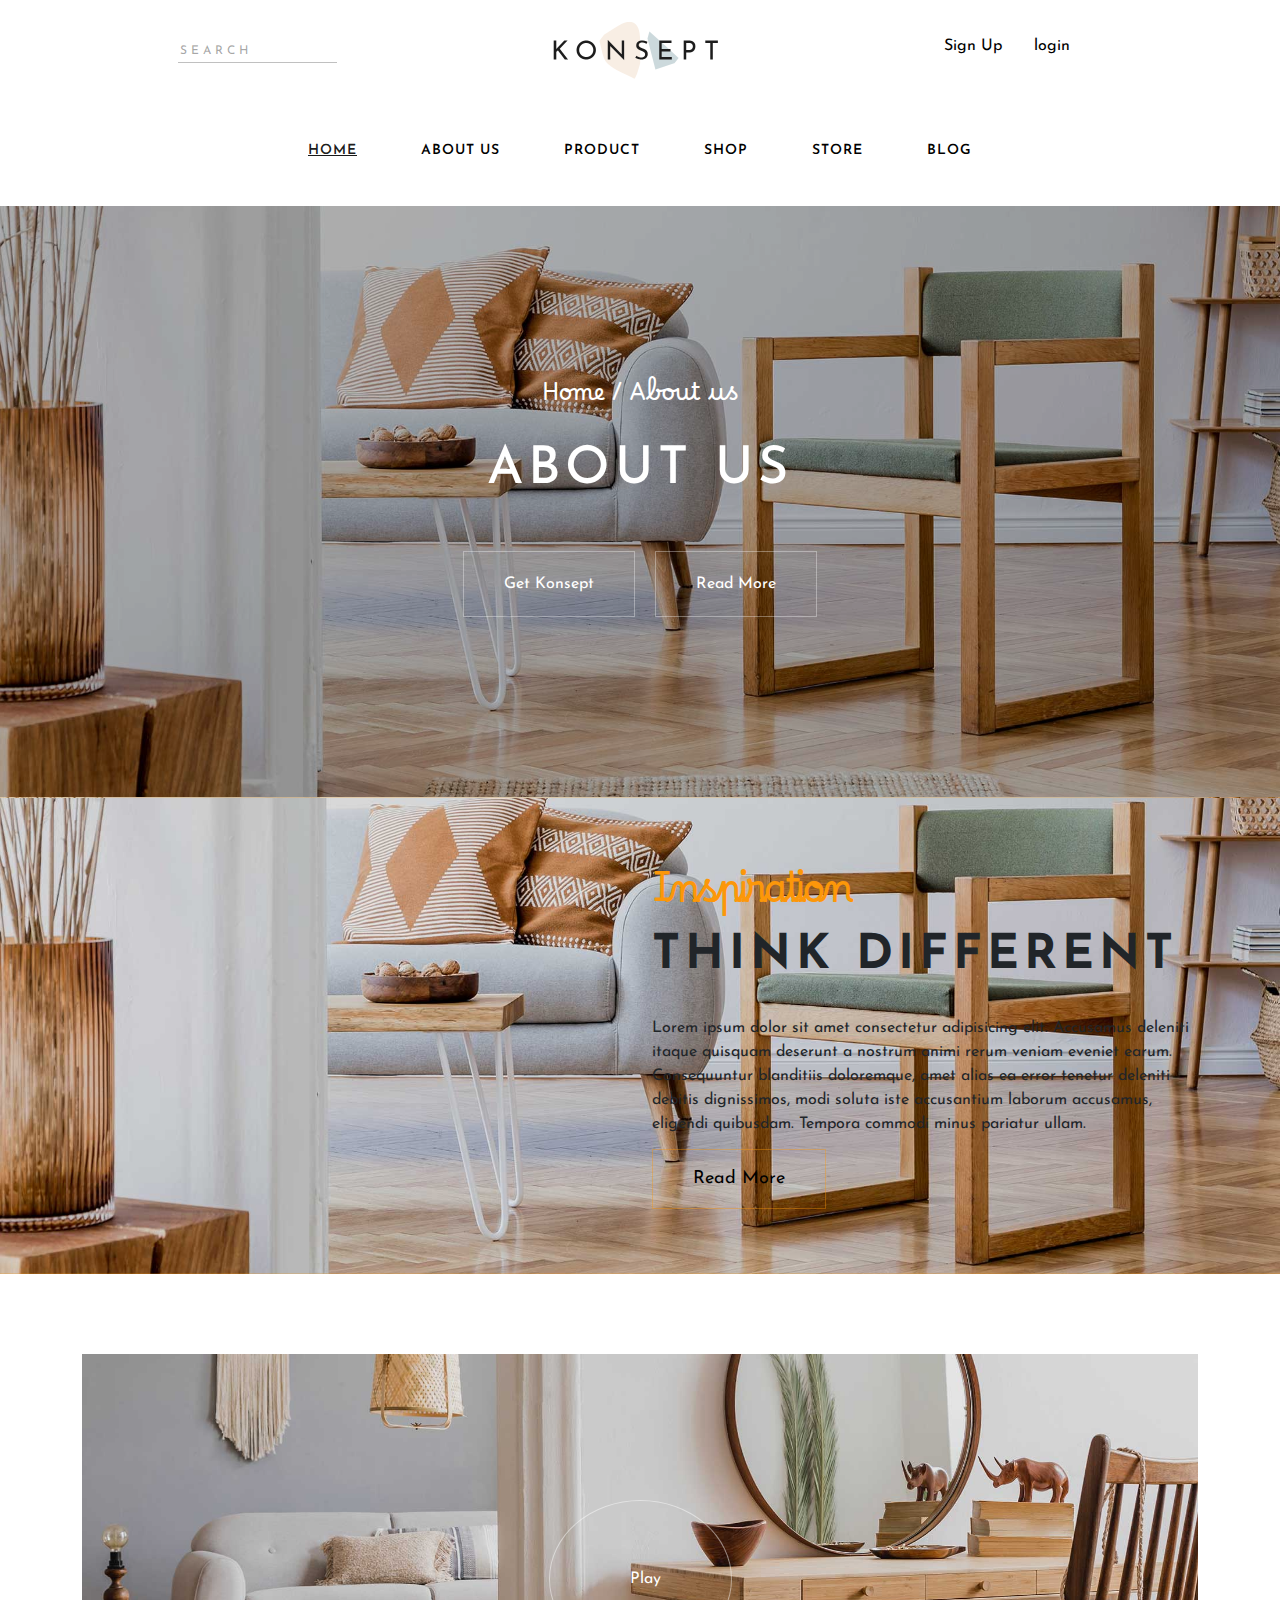
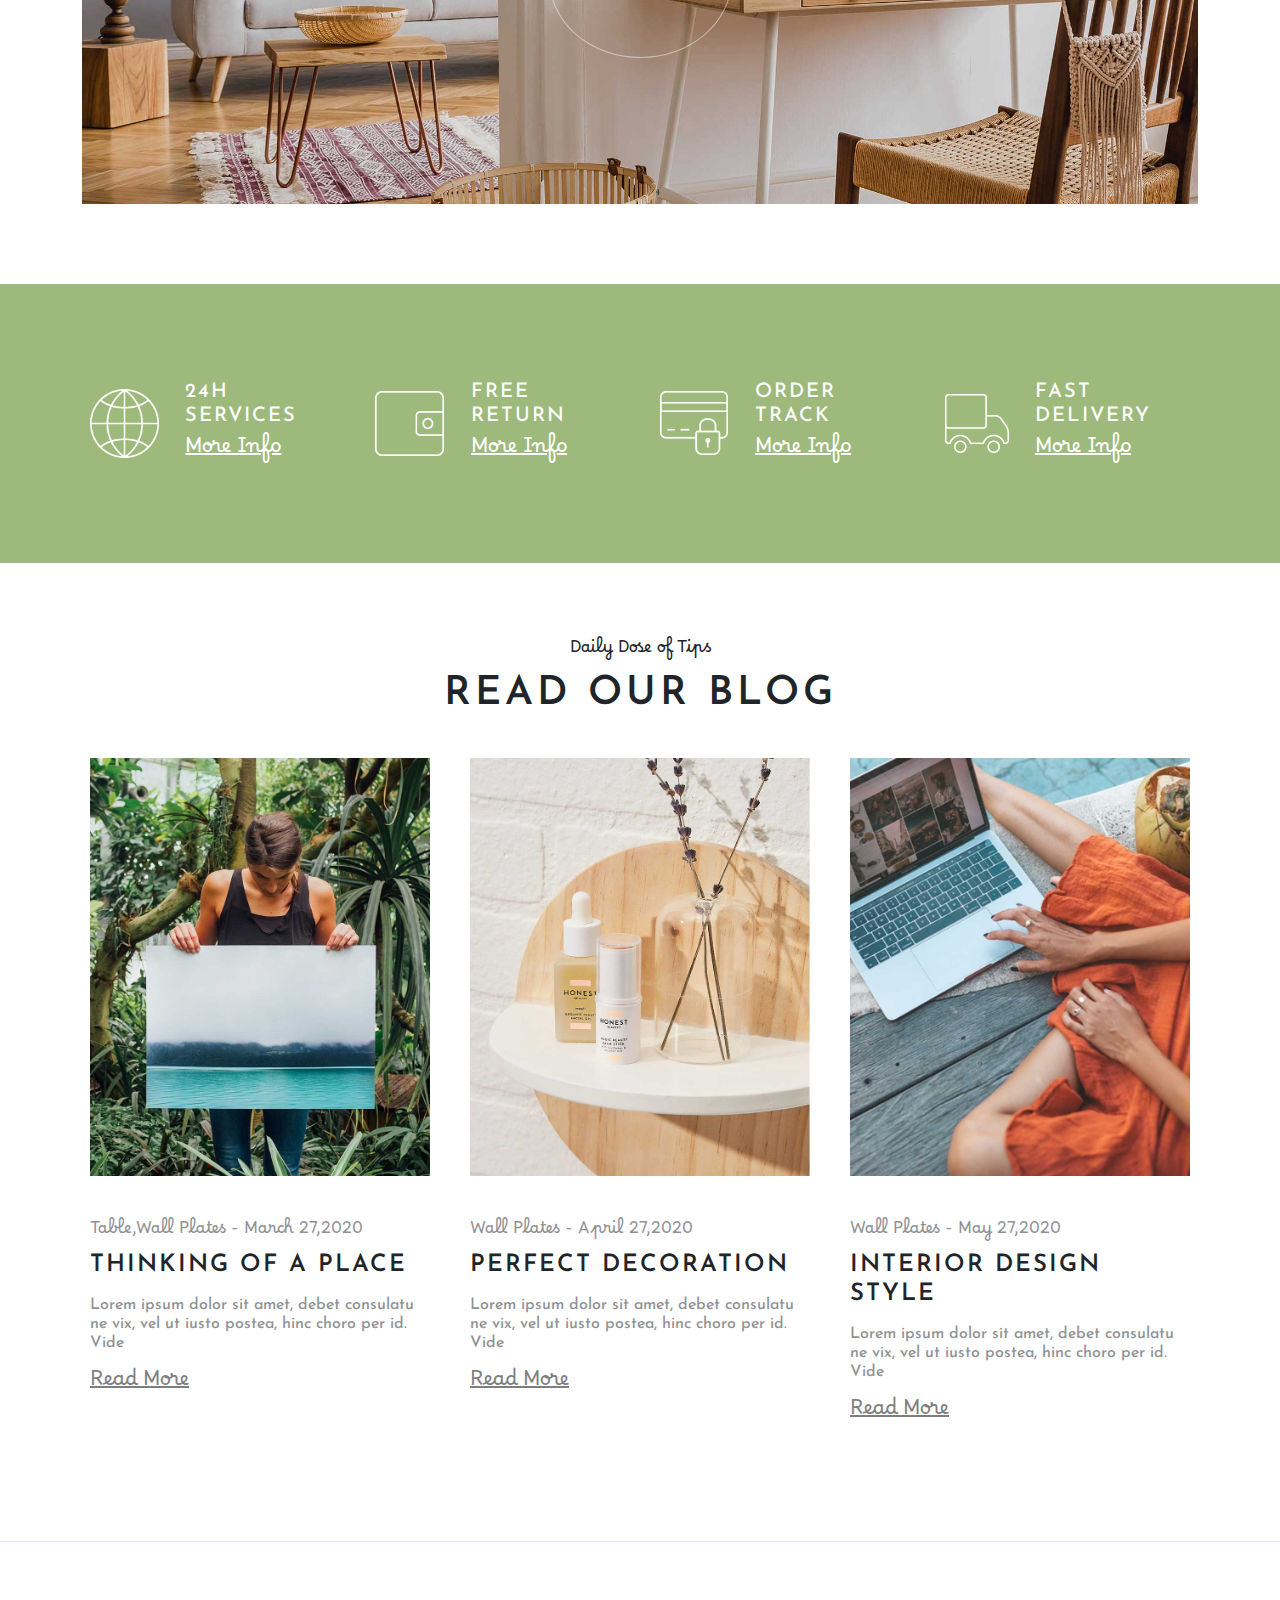
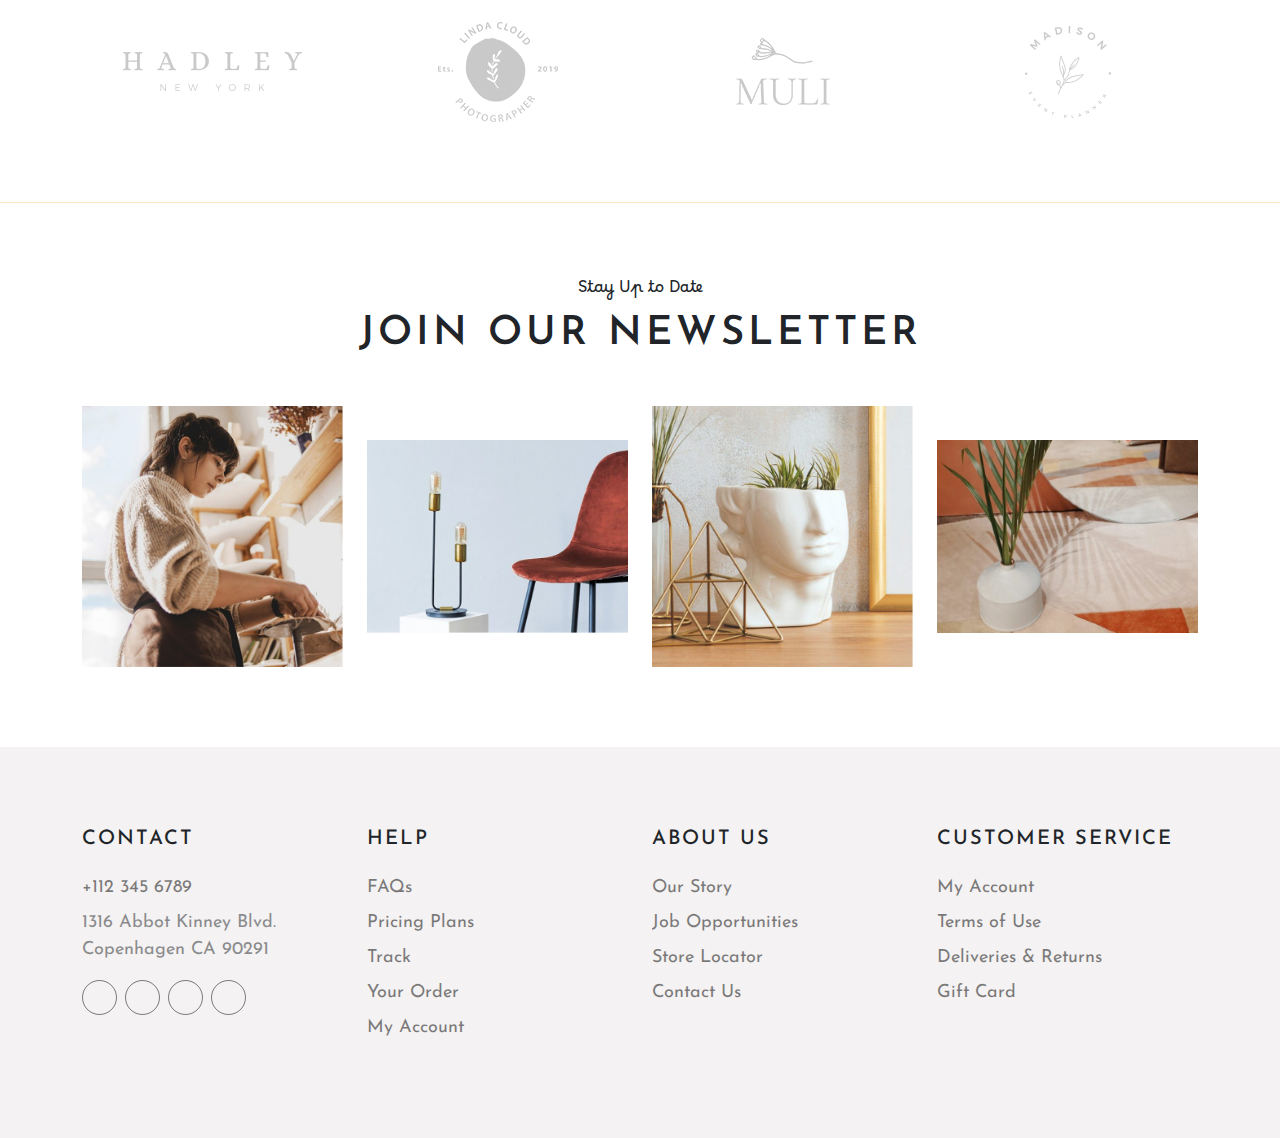
==== blog.html @ bffce16f "java script" ====
<!DOCTYPE html>
<html lang="en">

<head>
  <meta charset="UTF-8">
  <meta name="viewport" content="width=device-width, initial-scale=1.0">
  <title>Document</title>
  <link rel="stylesheet" href="css/bootstrap.min.css">
  <link rel="stylesheet" href="css/bootstrap-icons.min.css">
  <link rel="stylesheet" href="css/fonts.css">
  <link rel="stylesheet" href="css/style.css">
  <link rel="stylesheet" href="css/media.css">
</head>

<body>
  <header class="">
    <div class="navbar navbar-expand-lg bg-white container mb-4 ">
      <div class="container-fluid align-items-center">
        <div class="header-input d-flex mx-auto">
          <div class="mt-2 me-2"> <a href="#" id="search"><i class="fa-solid fa-magnifying-glass "></i></a> </div>
          <input type="text" placeholder="SEARCH" class="header-input" id="searchvalue">
        </div>
        <a class="navbar-brand fw-bolder fs-5 text-center" href="#"><img src="img/logo_mainpng.png" alt=""
            class="header-logo my-2 img-fluid"></a>

        <ul class="d-flex  mx-auto">
         
          <li class="mx-2  mt-2 dropdownmain">

            <a href="signup.html" class="text-decoration-none" >Sign Up</a>
           
          </li>
          <li class="mx-4 mt-2">
            <a href="login.html" class="text-decoration-none">login </a>
          </li>
          <li class="mx-2 mt-2"><a href="#"><i class="fa-solid fa-cart-plus"></i></a> </li>
        </ul>

      </div>
    </div>
  </header>
  <header class="">
    <div class="navbar navbar-expand-lg bg-white container mb-4 ">
      <div class="container-fluid ">

        <button class="navbar-toggler" type="button" data-bs-toggle="collapse" data-bs-target="#navbarNav"
          style="margin: 0 auto;">
          <span class="navbar-toggler-icon"></span>
        </button>
        <nav class="collapse navbar-collapse justify-content-center " id="navbarNav">
          <ul class="navbar-nav  fs-6 fw-semibold ">
            <li class="nav-item">
              <a class="nav-link active mx-4" aria-current="page" href="index.html">HOME</a>
            </li>

            <li class="nav-item">
              <a class="nav-link mx-4" href="blog.html">ABOUT US</a>
            </li>
            <li class="nav-item">
              <a class="nav-link mx-4" href="product.html">PRODUCT</a>
            </li>
            <li class="nav-item ">
              <a class="nav-link mx-4 " href="product.html">SHOP</a>

            </li>
            <li class="nav-item">
              <a class="nav-link mx-4" href="product.html">STORE</a>
            </li>

            <li class="nav-item ">
              <a class="nav-link mx-4  " href="blog.html">BLOG</a>
            </li>


          </ul>
        </nav>
      </div>
    </div>
  </header>

  <!-- baner section  -->
  <section class=" about-bg">
    <div class="padding-80 overlay">
      <div class="container">
        <div class="baner-content text-center">
          <h1 class="text-white fs-4"> Home /  About us</h1>
          <h2 class="text-white my-4">ABOUT US</h2>
          <div style="margin-top: 50px; " class="d-flex justify-content-center baner-btns">
            <a href="" data-bs-toggle="modal" data-bs-target="#exampleModal">Get Konsept</a>
            
            <a href="#">Read More</a>
          </div>
        </div>
      </div>
    </div>
  </section> 


  <!-- about section  -->
  <section class=" about-bg padding-80">
    <div class="container">
      <div class="row align-items-center">
        <div class="col-12 col-md-6">
          <div class="text-center ">
            <img
              src="https://img.freepik.com/free-vector/wicker-hanging-chairs-swing-hanging-chain-with-cushions_1284-45541.jpg?w=740&t=st=1691558357~exp=1691558957~hmac=396c89ad69ccd388204661e6be5c8478f043220e88f5e4c5ae2360a73253d1ce "
              alt="" class="img-fluid">

          </div>
        </div>
        <div class="col-12 col-md-6">
          <div class="about-content">
            <h3>Inspiration</h3>
            <h2>THINK DIFFERENT</h2>
            <P>Lorem ipsum dolor sit amet consectetur adipisicing elit. Accusamus deleniti itaque quisquam deserunt a
              nostrum animi rerum veniam eveniet earum. Consequuntur blanditiis doloremque, amet alias ea error tenetur
              deleniti debitis dignissimos, modi soluta iste accusantium laborum accusamus, eligendi quibusdam. Tempora
              commodi minus pariatur ullam. </P>
            <a href="">Read More</a>
          </div>
        </div>
      </div>
    </div>
  </section>


  <!-- video section  -->
  <section class="padding-80 ">
    <div class="container">
      <div class="video-bg text-center">
        <a href="" class="play-icon" data-bs-toggle="modal" data-bs-target="#exampleModal"><i
            class="fa-solid fa-square"></i>Play</a>
        <!-- <a href="#" class="play-icon"><i class="fa-solid fa-square"></i>Play</a> -->
      </div>
    </div>
  </section>

  <!-- service section  -->
  <section class="services-bg padding-80">
    <div class="container">
      <div class="row ">
        <div class="col-sm-6 col-lg-4 col-xl-3">
          <div class="p-2 my-2">
            <div class="d-flex align-items-center">
              <div>
                <img src="img/Home1_icons-2.png" alt="" class="img-fluid w-75">
              </div>
              <div>
                <h2 class="fs-5 ms-1 text-white" style="letter-spacing: 2px;">24H SERVICES</h2>
                <a href="#" class="mt-n1 fs-5 ms-1 text-white " style=" font-family: 'Borel';">More Info </a>
              </div>
            </div>
          </div>

        </div>
        <div class="col-sm-6 col-lg-4 col-xl-3">
          <div class="p-2 my-2">
            <div class="d-flex align-items-center">
              <div>
                <img src="img/Home1_icons-3.png" alt="" class="img-fluid w-75">
              </div>
              <div>
                <h2 class="fs-5 ms-1 text-white" style="letter-spacing: 2px;">FREE RETURN</h2>
                <a href="#" class="mt-n1 fs-5 ms-1 text-white " style=" font-family: 'Borel';">More Info </a>
              </div>
            </div>
          </div>
        </div>
        <div class="col-sm-6 col-lg-4 col-xl-3">
          <div class="p-2 my-2">
            <div class="d-flex align-items-center">
              <div>
                <img src="img/Home1_icons-4.png" alt="" class="img-fluid w-75">
              </div>
              <div>
                <h2 class="fs-5 ms-1 text-white" style="letter-spacing: 2px;">ORDER TRACK</h2>
                <a href="#" class="mt-n1 fs-5 ms-1 text-white " style=" font-family: 'Borel';">More Info </a>
              </div>
            </div>
          </div>

        </div>
        <div class="col-sm-6 col-lg-4 col-xl-3">
          <div class="p-2 my-2">
            <div class="d-flex align-items-center">
              <div>
                <img src="img/Home1_icons-1.png" alt="" class="img-fluid w-75">
              </div>
              <div>
                <h2 class="fs-5 ms-1 text-white" style="letter-spacing: 2px;">FAST DELIVERY</h2>
                <a href="#" class="mt-n1 fs-5 ms-1 text-white " style=" font-family: 'Borel';">More Info </a>
              </div>
            </div>
          </div>
        </div>
      </div>
    </div>
  </section>

  <!-- blog section  -->
  <section class="padding-80">
    <div class="container">
      <div class="text-center">
        <h3 style=" font-family: 'Borel';" class="fs-6">Daily Dose of Tips</h3>
        <h1 class="fw-semibold fs-1" style="letter-spacing: 4px;">READ OUR BLOG</h1>
      </div>
      <div class="row justify-content-center  ">
        <div class="col-12 col-md-4">
          <div class="p-2 my-4">
            <div class="overflow-hidden">
              <img src="img/BlogMasonary-1.jpg" alt="" class="img-fluid">
            </div>
            <div>
              <h4 style=" font-family: 'Borel';" class="fs-6 mt-5 opacity-50">Table,Wall Plates - March 27,2020</h4>
              <h2 class="fs-4 fw-semibold" style="letter-spacing: 2px;">THINKING OF A PLACE</h2>
              <h4 class="fs-6 opacity-50 my-3">Lorem ipsum dolor sit amet, debet consulatu ne vix, vel ut iusto postea,
                hinc choro per id. Vide</h4>
              <a href="#" style=" font-family: 'Borel';" class="fs-5 mt-3 opacity-50">Read More</a>
            </div>
          </div>
        </div>
        <div class="col-12 col-md-4">
          <div class="p-2 my-4">
            <div class="overflow-hidden">
              <img src="img/BlogMasonary-2.jpg" alt="" class="img-fluid">
            </div>
            <div>
              <h4 style=" font-family: 'Borel';" class="fs-6 mt-5 opacity-50">Wall Plates - April 27,2020</h4>
              <h2 class="fs-4 fw-semibold" style="letter-spacing: 2px;">PERFECT DECORATION</h2>
              <h4 class="fs-6 opacity-50 my-3">Lorem ipsum dolor sit amet, debet consulatu ne vix, vel ut iusto postea,
                hinc choro per id. Vide</h4>
              <a href="#" style=" font-family: 'Borel';" class="fs-5 mt-3 opacity-50">Read More</a>
            </div>
          </div>
        </div>
        <div class="col-12 col-md-4">
          <div class="p-2 my-4">
            <div class="overflow-hidden">
              <img src="img/BlogMasonary-3.jpg" alt="" class="img-fluid">
            </div>
            <div>
              <h4 style=" font-family: 'Borel';" class="fs-6 mt-5 opacity-50">Wall Plates - May 27,2020</h4>
              <h2 class="fs-4 fw-semibold" style="letter-spacing: 2px;">INTERIOR DESIGN STYLE</h2>
              <h4 class="fs-6 opacity-50 my-3">Lorem ipsum dolor sit amet, debet consulatu ne vix, vel ut iusto postea,
                hinc choro per id. Vide</h4>
              <a href="#" style=" font-family: 'Borel';" class="fs-5 mt-3 opacity-50">Read More</a>
            </div>
          </div>
        </div>
      </div>
    </div>
  </section>





  <!-- logo section  -->
  <section class="padding-80 logo-bg">
    <div class="container">
      <div class="row justify-content-center">
        <div class="col-sm-6 col-lg-4 col-xl-3">
          <div class="opacity-75 logo-imgs text-center">
            <img src="img/Clients-1.png" alt="" class="img-fluid">
          </div>
        </div>
        <div class="col-sm-6 col-lg-4 col-xl-3">
          <div class="opacity-75 logo-imgs text-center">
            <img src="img/Clients-2.png" alt="" class="img-fluid">
          </div>
        </div>
        <div class="col-sm-6 col-lg-4 col-xl-3">
          <div class="opacity-75 logo-imgs text-center">
            <img src="img/Clients-3.png" alt="" class="img-fluid">
          </div>
        </div>
        <div class="col-sm-6 col-lg-4 col-xl-3">
          <div class="opacity-75 logo-imgs text-center">
            <img src="img/Clients-4.png" alt="" class="img-fluid">
          </div>
        </div>
      </div>
    </div>
  </section>

  <!-- post section  -->
  <section class="padding-80">
    <div class="container">
      <div class="text-center">
        <h3 style=" font-family: 'Borel';" class="fs-6">Stay Up to Date</h3>
        <h1 class="fw-semibold fs-1 mb-5" style="letter-spacing: 4px;">JOIN OUR NEWSLETTER</h1>
      </div>
      <div class="row justify-content-center align-items-center">
        <div class="col-sm-6 col-lg-4 col-xl-3">
          <div>
            <img src="img/post-1.jpg" alt="" class="img-fluid">
          </div>
        </div>
        <div class="col-sm-6 col-lg-4 col-xl-3">
          <div>
            <img src="img/post-2.jpg" alt="" class="img-fluid">
          </div>
        </div>
        <div class="col-sm-6 col-lg-4 col-xl-3">
          <div>
            <img src="img/post-3.jpg" alt="" class="img-fluid">
          </div>
        </div>
        <div class="col-sm-6 col-lg-4 col-xl-3">
          <div>
            <img src="img/post-5.jpg" alt="" class="img-fluid">
          </div>
        </div>
      </div>
    </div>

  </section>

  <!-- footer section  -->
  <footer class="padding-80">
    <div class="container">
      <div class="row justify-content-center">
        <div class="col-sm-6 col-lg-4 col-xl-3">
          <div class="footer-box">
            <h4 class="fs-5" style="letter-spacing: 2px;">CONTACT</h4>
            <ul class="list-unstyled opacity-50 " style="font-size: 18px;">
              <li class="mt-4"><a href="#" class="text-decoration-none">+112 345 6789</a></li>
              <li class="my-2">1316 Abbot Kinney Blvd. <br>
                Copenhagen CA 90291</li>
            </ul>
            <ul class="d-flex icon-main  justify-content-start">
              <li class="text-center opacity-50 " style="margin-left: -32px;"><i class="fa-brands fa-facebook"></i></li>
              <li class="text-center opacity-50 ms-2"><i class="fa-brands fa-instagram"></i></li>
              <li class="text-center opacity-50 ms-2"><i class="fa-brands fa-twitter"></i></li>
              <li class="text-center opacity-50 ms-2"><i class="fa-brands fa-youtube"></i></li>
            </ul>
          </div>
        </div>
        <div class="col-sm-6 col-lg-4 col-xl-3">
          <div class="footer-box">
            <h4 class="fs-5" style="letter-spacing: 2px;">HELP</h4>
            <ul class="list-unstyled opacity-50 " style="font-size: 18px;">
              <li class="mt-4"><a href="#" class="text-decoration-none">FAQs</a></li>
              <li class="my-2"><a href="#" class="text-decoration-none">Pricing Plans</a></li>
              <li class="my-2"><a href="#" class="text-decoration-none">Track</a></li>
              <li class="my-2"><a href="#" class="text-decoration-none">Your Order</a> </li>
              <li><a href="#" class="text-decoration-none">My Account</a></li>
            </ul>

          </div>
        </div>
        <div class="col-sm-6 col-lg-4 col-xl-3">
          <div class="footer-box">
            <h4 class="fs-5" style="letter-spacing: 2px;">ABOUT US</h4>
            <ul class="list-unstyled opacity-50 " style="font-size: 18px;">
              <li class="mt-4"><a href="#" class="text-decoration-none">Our Story</a></li>
              <li class="my-2"><a href="#" class="text-decoration-none">Job Opportunities</a></li>
              <li class="my-2"><a href="#" class="text-decoration-none">Store Locator</a></li>
              <li><a href="#" class="text-decoration-none"> Contact Us</a></li>
            </ul>

          </div>
        </div>
        <div class="col-sm-6 col-lg-4 col-xl-3">
          <div class="footer-box">
            <h4 class="fs-5" style="letter-spacing: 2px;">CUSTOMER SERVICE</h4>
            <ul class="list-unstyled opacity-50 " style="font-size: 18px;">
              <li class="mt-4"><a href="#" class="text-decoration-none"> My Account</a></li>
              <li class="my-2"><a href="#" class="text-decoration-none"> Terms of Use</a></li>
              <li class="my-2"><a href="#" class="text-decoration-none">Deliveries & Returns </a></li>
              <li><a href="#" class="text-decoration-none"> Gift Card</a></li>
            </ul>

          </div>
        </div>
      </div>
    </div>
  </footer>
  <!-- model  -->
  <div class="modal fade" id="exampleModal" tabindex="-1" aria-labelledby="exampleModalLabel" aria-hidden="true">
    <div class="modal-dialog modal-dialog-centered">
      <div class="modal-content">

        <div class="modal-body">
          <div class="row">
            <div>
              <iframe width="465" height="335" src="https://www.youtube.com/embed/wl-DKOMT5dk"
                title="YouTube video player" frameborder="0"
                allow="accelerometer; autoplay; clipboard-write; encrypted-media; gyroscope; picture-in-picture; web-share"
                allowfullscreen></iframe>
            </div>
          </div>
        </div>

      </div>
    </div>
  </div>
</body>

<script src="js/index.js"></script>
<script src="https://kit.fontawesome.com/b9bf39324e.js" crossorigin="anonymous"></script>
<script src="js/bootstrap.min.js"></script>
<script src="js/popper.min.js"></script>

</html>
---- css/fonts.css ----
@font-face {
    font-family: 'Borel';
    src: url('../font/Borel-Regular.woff2') format('woff2'),
        url('../font/Borel-Regular.woff') format('woff');
    font-weight: normal;
    font-style: normal;
    font-display: swap;
}

@font-face {
    font-family: 'Josefin Sans';
    src: url('../font/JosefinSans-SemiBoldItalic.woff2') format('woff2'),
        url('../font/JosefinSans-SemiBoldItalic.woff') format('woff');
    font-weight: 600;
    font-style: italic;
    font-display: swap;
}

@font-face {
    font-family: 'Josefin Sans';
    src: url('../font/JosefinSans-Medium.woff2') format('woff2'),
        url('../font/JosefinSans-Medium.woff') format('woff');
    font-weight: 500;
    font-style: normal;
    font-display: swap;
}

@font-face {
    font-family: 'Josefin Sans';
    src: url('../font/JosefinSans-Regular.woff2') format('woff2'),
        url('../font/JosefinSans-Regular.woff') format('woff');
    font-weight: normal;
    font-style: normal;
    font-display: swap;
}

@font-face {
    font-family: 'Josefin Sans';
    src: url('../font/JosefinSans-Bold.woff2') format('woff2'),
        url('../font/JosefinSans-Bold.woff') format('woff');
    font-weight: bold;
    font-style: normal;
    font-display: swap;
}

@font-face {
    font-family: 'Josefin Sans';
    src: url('../font/JosefinSans-MediumItalic.woff2') format('woff2'),
        url('../font/JosefinSans-MediumItalic.woff') format('woff');
    font-weight: 500;
    font-style: italic;
    font-display: swap;
}

@font-face {
    font-family: 'Josefin Sans';
    src: url('../font/JosefinSans-BoldItalic.woff2') format('woff2'),
        url('../font/JosefinSans-BoldItalic.woff') format('woff');
    font-weight: bold;
    font-style: italic;
    font-display: swap;
}

@font-face {
    font-family: 'Josefin Sans';
    src: url('../font/JosefinSans-Italic.woff2') format('woff2'),
        url('../font/JosefinSans-Italic.woff') format('woff');
    font-weight: normal;
    font-style: italic;
    font-display: swap;
}

@font-face {
    font-family: 'Josefin Sans';
    src: url('../font/JosefinSans-ExtraLight.woff2') format('woff2'),
        url('../font/JosefinSans-ExtraLight.woff') format('woff');
    font-weight: 200;
    font-style: normal;
    font-display: swap;
}

@font-face {
    font-family: 'Josefin Sans';
    src: url('../font/JosefinSans-LightItalic.woff2') format('woff2'),
        url('../font/JosefinSans-LightItalic.woff') format('woff');
    font-weight: 300;
    font-style: italic;
    font-display: swap;
}

@font-face {
    font-family: 'Josefin Sans';
    src: url('../font/JosefinSans-SemiBold.woff2') format('woff2'),
        url('../font/JosefinSans-SemiBold.woff') format('woff');
    font-weight: 600;
    font-style: normal;
    font-display: swap;
}

@font-face {
    font-family: 'Josefin Sans';
    src: url('../font/JosefinSans-ExtraLightItalic.woff2') format('woff2'),
        url('../font/JosefinSans-ExtraLightItalic.woff') format('woff');
    font-weight: 200;
    font-style: italic;
    font-display: swap;
}

@font-face {
    font-family: 'Josefin Sans';
    src: url('../font/JosefinSans-Light.woff2') format('woff2'),
        url('../font/JosefinSans-Light.woff') format('woff');
    font-weight: 300;
    font-style: normal;
    font-display: swap;
}

@font-face {
    font-family: 'Josefin Sans';
    src: url('../font/JosefinSans-ThinItalic.woff2') format('woff2'),
        url('../font/JosefinSans-ThinItalic.woff') format('woff');
    font-weight: 100;
    font-style: italic;
    font-display: swap;
}

@font-face {
    font-family: 'Josefin Sans';
    src: url('../font/JosefinSans-Thin.woff2') format('woff2'),
        url('../font/JosefinSans-Thin.woff') format('woff');
    font-weight: 100;
    font-style: normal;
    font-display: swap;
}
---- css/style.css ----
/* header css */
.header-logo {
    width: 50%;
}
/* .dropdownmain{
    position: relative;
} */
.dropdownmain p:hover {
    opacity: 1;
    visibility: visible;
}
.dropdown{
   
    position: absolute;
    background-color: #9db97b;
    padding: 10px;
    transition: all 0.5s;
    visibility:hidden;
    opacity: 0;
    z-index: 999;
    transform: translatey(25px);
    box-shadow: 0px 0px 15px rgba(0, 0, 0, 0.5);

}
.dropdown li a{
    text-decoration: none;

}

.header-input input {
    padding-bottom: 0px;
    outline: none;
    border: none;
    width: 75%;
    border-bottom: 0.5px solid rgba(0, 0, 0, 0.248);
}

body {
    font-family: 'Josefin Sans';
}

.header-input i {
    color: rgba(0, 0, 0, 0.352);
}

.header-input input::placeholder {
    font-size: 12px;
    font-weight: 500;
    letter-spacing: 4px;
    padding-right: auto;
    color: rgba(0, 0, 0, 0.358);
}

.nav-link {
    font-size: 14px;
    margin-bottom: 5px;
    letter-spacing: 1px;
    transition: all 0.8s;
}
.nav-link:hover{
    text-decoration: underline;
    color: black;
}

.active {
    text-decoration: underline;

}

.padding-80 {
    padding: 80px 0px;

}

.padding-70 {
    padding: 80px 0px;

}

/* baner css  */
.baner-bg{
    background-image: url(../img/baner-bg.jpg);
    background-position: center;
    background-size: cover;
}
.product-bg{
    background-image: url(../img/modern-living-room-with-elegant-decor-comfortable-sofa-generative-ai.jpg);
    background-position: center;
    background-size: cover;
}
.about-bg{
    background-image: url(../img/Home1_rev1.jpg);
    background-position: center;
    background-size: cover;
}
.baner-content{
    margin: 100px 0px;
}
.baner-content h1{
    font-family: 'Borel';
    font-size: 40px;
}
.baner-content h2{
    letter-spacing: 5px;
    font-size: 52px;
    
}
.overlay{
    background-color: rgba(0, 0, 0, 0.201);
    height: 100%;
    
}
.baner-content a{
    text-decoration: none;
    color: white;
    padding: 20px 40px;
    margin: 0px 10px;
    transition: all 0.5s;
    border: 1px solid rgba(255, 255, 255, 0.347);
}
.baner-content a:hover{
    border-color: white;
}
.about-bg{
    border-bottom: 1px solid rgba(252, 151, 9, 0.225);
}

.about-imgs image{
    width: 50%;

}
.about-imgs{
    margin: 0 auto;
    width: 400px;
    overflow: hidden;
}

.about-content h3{
    font-size: 40px;
    font-family: 'Borel';
    letter-spacing: -5px;
    color: rgb(252, 151, 9);
}
.about-content h2{
    font-size: 48px;
    font-weight: bold;
    margin-top: -6px;
    letter-spacing: 5px;
}
.about-content p{
    font-size: 16px;
    margin: 30px 0px;
}
.about-content a{
    padding: 20px 40px;
    text-decoration: none;
    font-size: 18px;
    transition: all 0.5s;
    border: 1px solid rgba(252, 151, 9, 0.385);
}
.about-content a:hover{
    border-color: rgb(252, 151, 9);
    
}
.video-bg{
    background-image: url(../img/video-bg.jpg);
    background-size: cover;
    background-position: center;
    padding: 100px 0px;
}
.play-icon{
    padding: 70px ;
   margin: 0 auto;
   
    border-radius: 100%;
    line-height: 250px;
    color: white;
    text-decoration: none;
    border: 1px solid rgba(255, 255, 255, 0.466);
    transition: all 0.5s;
}
.play-icon:hover{
    color: white;
    border-color: white;
}
.play-icon i{
    margin-right: 10px;
    transform: rotate(45deg);
}

/* services css */
.services-bg{
    background-color: #9db97b;
}

/* logo  section*/
.logo-bg{
    border-bottom: 1px solid rgba(252, 151, 9, 0.225);
    border-top: 1px solid rgba(252, 151, 9, 0.225);
}
.logo-imgs{
    transition: all 0.5s;
}
.logo-imgs:hover{
    opacity: 100 !important;
}
ul , li{
    list-style: none;
}

/* product 2  */
.product2-bg{
    background-image: url(../img/product-bg.png);
    background-position: center;
    background-size: cover;
}
/* footer  */
footer{
    background-color: #f4f2f2;
}
.icon-main li{
 height: 35px;
 width: 35px;
 transition: all 0.5s;
 cursor: pointer;
 line-height: 35px;
 border-radius: 100%;
 border: 1px solid black;
}
.icon-main li:hover{
    opacity: 100 !important;
}
.footer-box ul li a{
    transition: all 0.5s;
}
.footer-box ul li a:hover{
    text-decoration: underline !important;
}

.productmainbox{
    background-color: white;
    padding: 15px;
    
    /* width: 350px; */
    height: auto;
}
.flexbox2 a{
    padding: 10px 20px;
    background-color: #9db97b;
    font-size: 10px;
    color: white !important;
    border: 1px solid #9db97b;
    cursor: pointer;
    transition: all 0.5s;
}
.flexbox2 a:hover{
    background-color: transparent;
    color: #9db97b !important;
    border-color: #9db97b !important;
}
.flexbox1 h4{
    font-size: 18px;
    text-transform: uppercase;
}
.flexbox1 h5{
    font-size: 16px;
}
.flexbox2{
    text-align: right;
}
.flexbox2 h5{
    font-size: 14px;
}
.flexbox1{
    text-align: left;
}
.productmainbox img{
    width: 300px;
   
    
}
.productimagebox{
    text-align: center;
}
.flexmain{
    display: flex;
    flex-wrap: wrap;
    justify-content: space-between;
    padding: 15px;
    
}
#product1{
   display: flex;
   flex-wrap: wrap;
  
}
#product2{
    display: flex;
    flex-wrap: wrap;
    
}

/* <link href='http://fonts.googleapis.com/css?family=Bitter' rel='stylesheet' type='text/css'> */

.form-style-10{
	width:450px;
	padding:30px;
	margin:40px auto;
	background: #FFF;
	border-radius: 10px;
	-webkit-border-radius:10px;
	-moz-border-radius: 10px;
	box-shadow: 0px 0px 10px rgba(0, 0, 0, 0.13);
	-moz-box-shadow: 0px 0px 10px rgba(0, 0, 0, 0.13);
	-webkit-box-shadow: 0px 0px 10px rgba(0, 0, 0, 0.13);
}
.form-style-10 .inner-wrap{
	padding: 30px;
	background: #F8F8F8;
	border-radius: 6px;
	margin-bottom: 15px;
}
.form-style-10 h1{
	background: #2A88AD;
	padding: 20px 30px 15px 30px;
	margin: -30px -30px 30px -30px;
	border-radius: 10px 10px 0 0;
	-webkit-border-radius: 10px 10px 0 0;
	-moz-border-radius: 10px 10px 0 0;
	color: #fff;
	text-shadow: 1px 1px 3px rgba(0, 0, 0, 0.12);
	font: normal 30px 'Bitter', serif;
	-moz-box-shadow: inset 0px 2px 2px 0px rgba(255, 255, 255, 0.17);
	-webkit-box-shadow: inset 0px 2px 2px 0px rgba(255, 255, 255, 0.17);
	box-shadow: inset 0px 2px 2px 0px rgba(255, 255, 255, 0.17);
	border: 1px solid #257C9E;
}
.form-style-10 h1 > span{
	display: block;
	margin-top: 2px;
	font: 13px Arial, Helvetica, sans-serif;
}
.form-style-10 label{
	display: block;
	font: 13px Arial, Helvetica, sans-serif;
	color: #888;
	margin-bottom: 15px;
}
.form-style-10 input[type="text"],
.form-style-10 input[type="date"],
.form-style-10 input[type="datetime"],
.form-style-10 input[type="email"],
.form-style-10 input[type="number"],
.form-style-10 input[type="search"],
.form-style-10 input[type="time"],
.form-style-10 input[type="url"],
.form-style-10 input[type="password"],
.form-style-10 textarea,
.form-style-10 select {
	display: block;
	box-sizing: border-box;
	-webkit-box-sizing: border-box;
	-moz-box-sizing: border-box;
	width: 100%;
	padding: 8px;
	border-radius: 6px;
	-webkit-border-radius:6px;
	-moz-border-radius:6px;
	border: 2px solid #fff;
	box-shadow: inset 0px 1px 1px rgba(0, 0, 0, 0.33);
	-moz-box-shadow: inset 0px 1px 1px rgba(0, 0, 0, 0.33);
	-webkit-box-shadow: inset 0px 1px 1px rgba(0, 0, 0, 0.33);
}

.form-style-10 .section{
	font: normal 20px 'Bitter', serif;
	color: #2A88AD;
	margin-bottom: 5px;
}
.form-style-10 .section span {
	background: #2A88AD;
	padding: 5px 10px 5px 10px;
	position: absolute;
	border-radius: 50%;
	-webkit-border-radius: 50%;
	-moz-border-radius: 50%;
	border: 4px solid #fff;
	font-size: 14px;
	margin-left: -45px;
	color: #fff;
	margin-top: -3px;
}
.form-style-10 input[type="button"], 
.form-style-10 input[type="submit"]{
	background: #2A88AD;
	padding: 8px 20px 8px 20px;
	border-radius: 5px;
	-webkit-border-radius: 5px;
	-moz-border-radius: 5px;
	color: #fff;
	text-shadow: 1px 1px 3px rgba(0, 0, 0, 0.12);
	font: normal 30px 'Bitter', serif;
	-moz-box-shadow: inset 0px 2px 2px 0px rgba(255, 255, 255, 0.17);
	-webkit-box-shadow: inset 0px 2px 2px 0px rgba(255, 255, 255, 0.17);
	box-shadow: inset 0px 2px 2px 0px rgba(255, 255, 255, 0.17);
	border: 1px solid #257C9E;
	font-size: 15px;
}
.form-style-10 input[type="button"]:hover, 
.form-style-10 input[type="submit"]:hover{
	background: #2A6881;
	-moz-box-shadow: inset 0px 2px 2px 0px rgba(255, 255, 255, 0.28);
	-webkit-box-shadow: inset 0px 2px 2px 0px rgba(255, 255, 255, 0.28);
	box-shadow: inset 0px 2px 2px 0px rgba(255, 255, 255, 0.28);
}
.form-style-10 .privacy-policy{
	float: right;
	width: 250px;
	font: 12px Arial, Helvetica, sans-serif;
	color: #4D4D4D;
	margin-top: 10px;
	text-align: right;
}
---- css/media.css ----
@media screen and (max-width:575px) {
    .col-xs-1{width: 8.3333%;}
    .col-xs-2{width: 16.6666%;}
    .col-xs-3{width: 25%;}
    .col-xs-4{width: 33.3333%;}
    .col-xs-5{width: 41.6666%;}
    .col-xs-6{width: 50%;}
    .col-xs-7{width: 58.3333%;}
    .col-xs-8{width: 66.6666%;}
    .col-xs-9{width: 75%;}
    .col-xs-10{width: 83.3333%;}
    .col-xs-11{width: 91.6666%;}
    .col-xs-12{width: 100%;}
    .baner-content h2{
        font-size: 30px;
    }
    .baner-content h1{
        font-size: 20px;
    }
    .footer-box{
        margin: 20px 0px;
    }
    .baner-btns{
        flex-direction: column;
    }
    .baner-btns a{
        margin: 10px 0px;
    }
    .about-content h2{
        font-size: 30px;
    }
    .about-content h3{
        font-size: 20px;
        letter-spacing: 0px;
    }
    .logo-imgs{
        margin: 20px 0px;
    }
 
}
@media (min-width:575px) and (max-width:767px) {
/* sm */
.col-sm-1{width: 8.3333%;}
.col-sm-2{width: 16.6666%;}
.col-sm-3{width: 25%;}
.col-sm-4{width: 33.3333%;}
.col-sm-5{width: 41.6666%;}
.col-sm-6{width: 50%;}
.col-sm-7{width: 58.3333%;}
.col-sm-8{width: 66.6666%;}
.col-sm-9{width: 75%;}
.col-sm-10{width: 83.3333%;}
.col-sm-11{width: 91.6666%;}
.col-sm-12{width: 100%;}

 
}
@media (min-width:767px) and (max-width:991px) {
/* md */
.col-md-1{width: 8.3333%;}
.col-md-2{width: 16.6666%;}
.col-md-3{width: 25%;}
.col-md-4{width: 33.3333%;}
.col-md-5{width: 41.6666%;}
.col-md-6{width: 50%;}
.col-md-7{width: 58.3333%;}
.col-md-8{width: 66.6666%;}
.col-md-9{width: 75%;}
.col-md-10{width: 83.3333%;}
.col-md-11{width: 91.6666%;}
.col-md-12{width: 100%;}


}
@media (min-width:991px) and (max-width:1199px) {
/* lg */
.col-lg-1{width: 8.3333%;}
.col-lg-2{width: 16.6666%;}
.col-lg-3{width: 25%;}
.col-lg-4{width: 33.3333%;}
.col-lg-5{width: 41.6666%;}
.col-lg-6{width: 50%;}
.col-lg-7{width: 58.3333%;}
.col-lg-8{width: 66.6666%;}
.col-lg-9{width: 75%;}
.col-lg-10{width: 83.3333%;}
.col-lg-11{width: 91.6666%;}
.col-lg-12{width: 100%;}

}
@media (min-width:1200px) {
/* xl */
.col-xl-1{width: 8.3333%;}
.col-xl-2{width: 16.6666%;}
.col-xl-3{width: 25%;}
.col-xl-4{width: 33.3333%;}
.col-xl-5{width: 41.6666%;}
.col-xl-6{width: 50%;}
.col-xl-7{width: 58.3333%;}
.col-xl-8{width: 66.6666%;}
.col-xl-9{width: 75%;}
.col-xl-10{width: 83.3333%;}
.col-xl-11{width: 91.6666%;}
.col-xl-12{width: 100%;}

}   
@media (max-width:992px) {
   
}
@media(max-width:767px) {

}
@media(max-width:992px){
 
}
@media(max-width:1199px){
 
 
}
@media(max-width:767px){
  
}
@media (max-width:992px) {
  
}
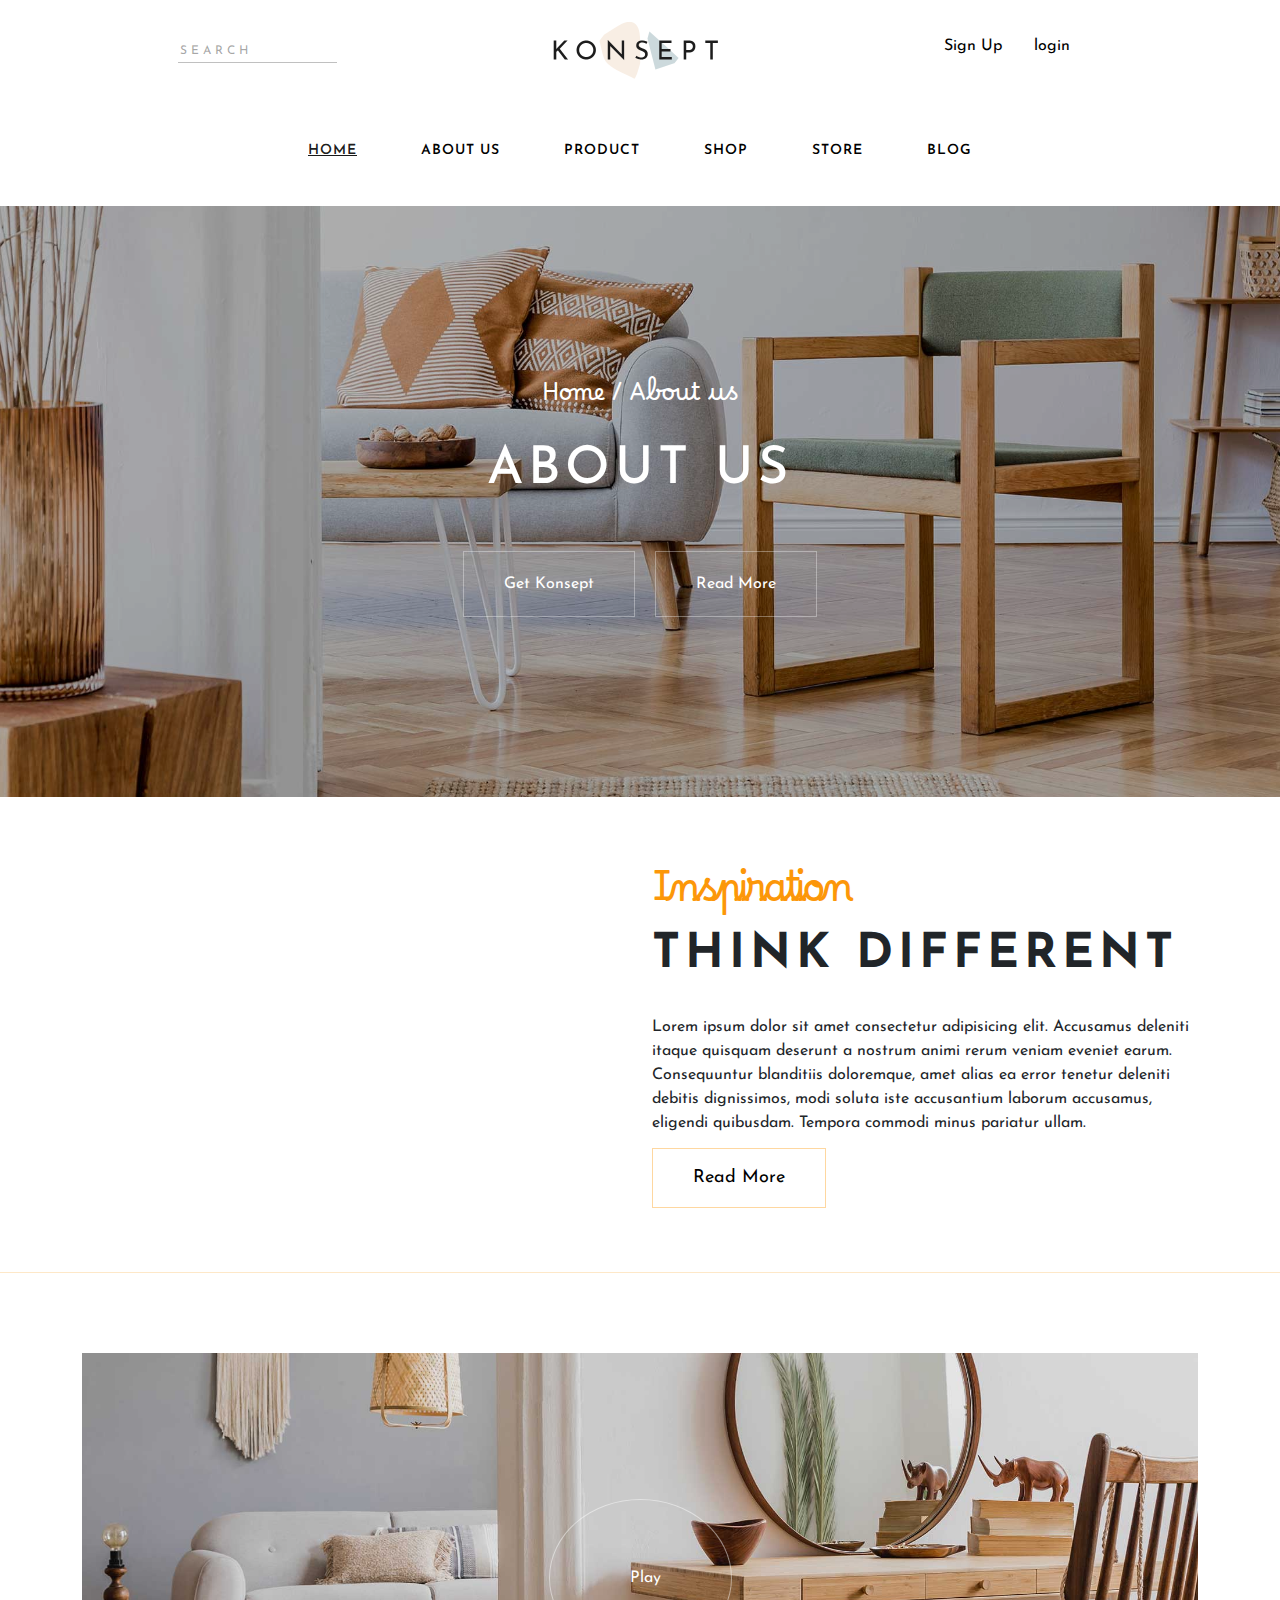
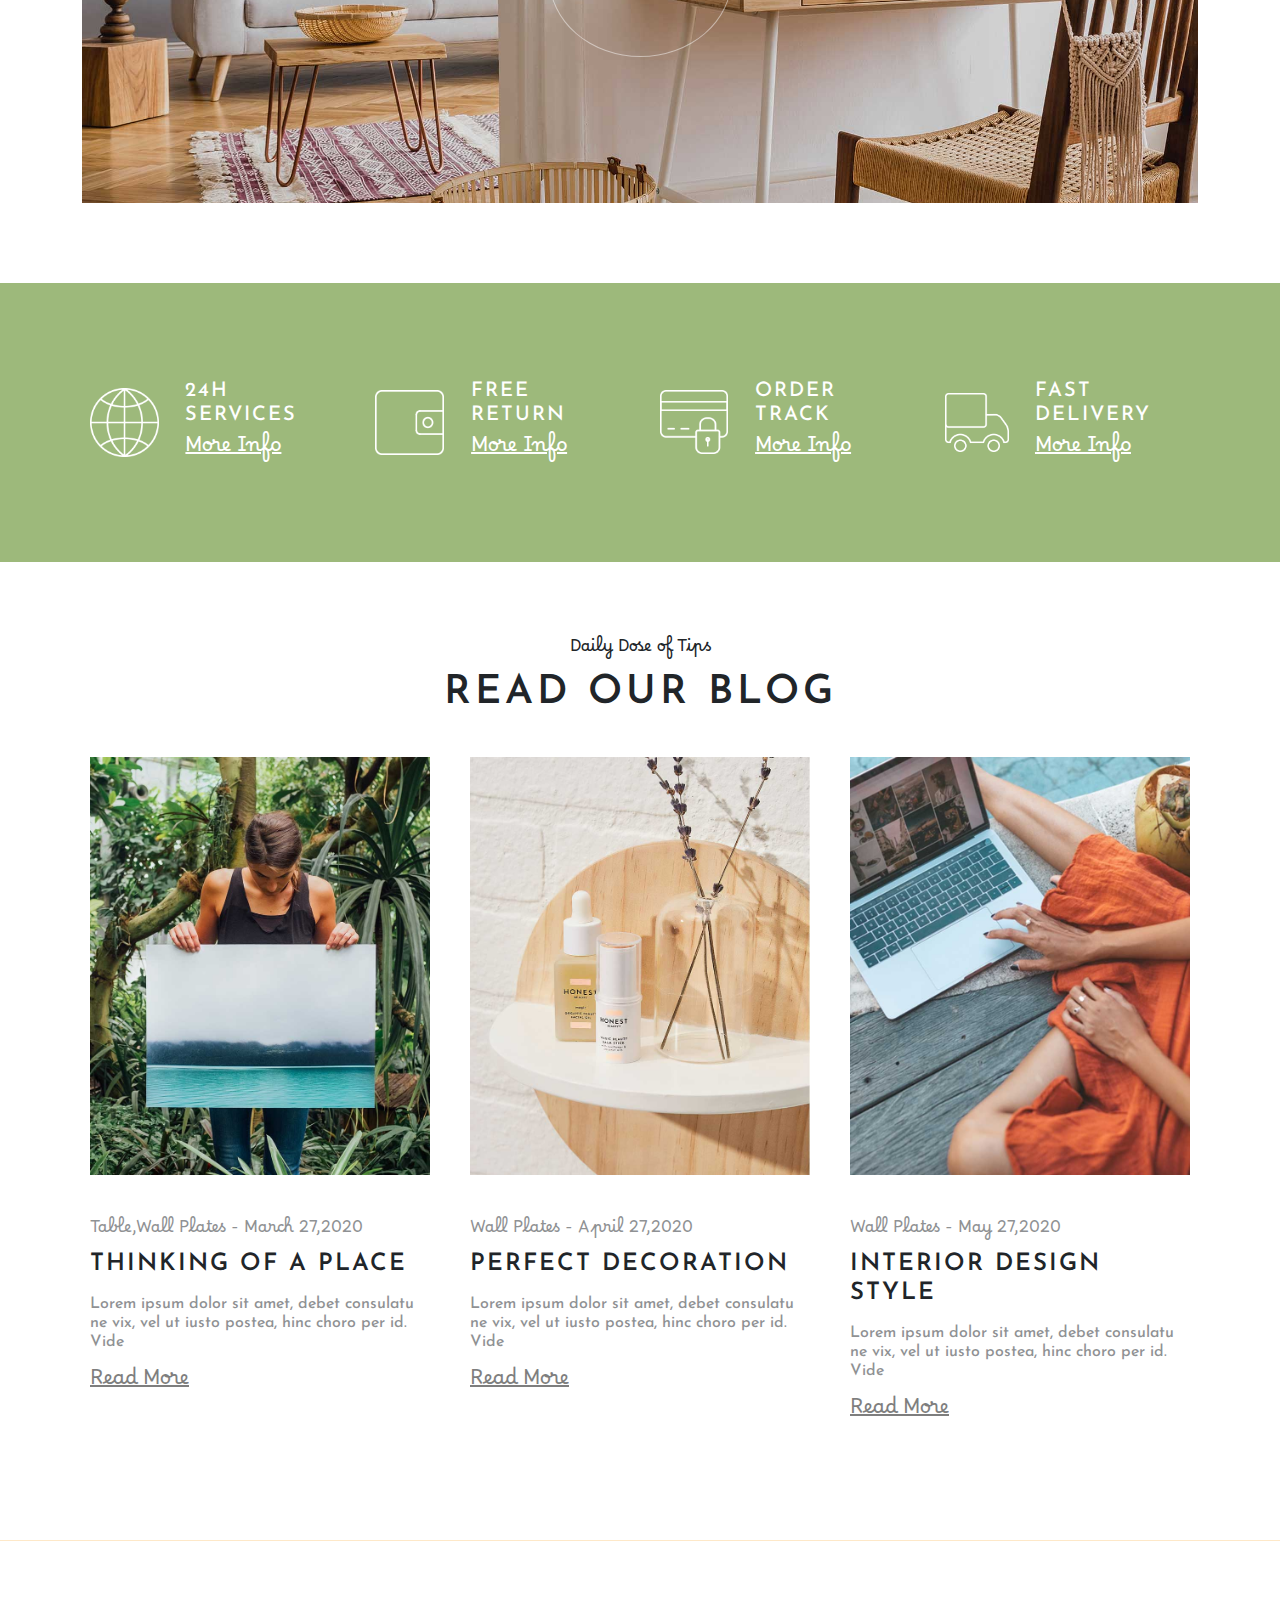
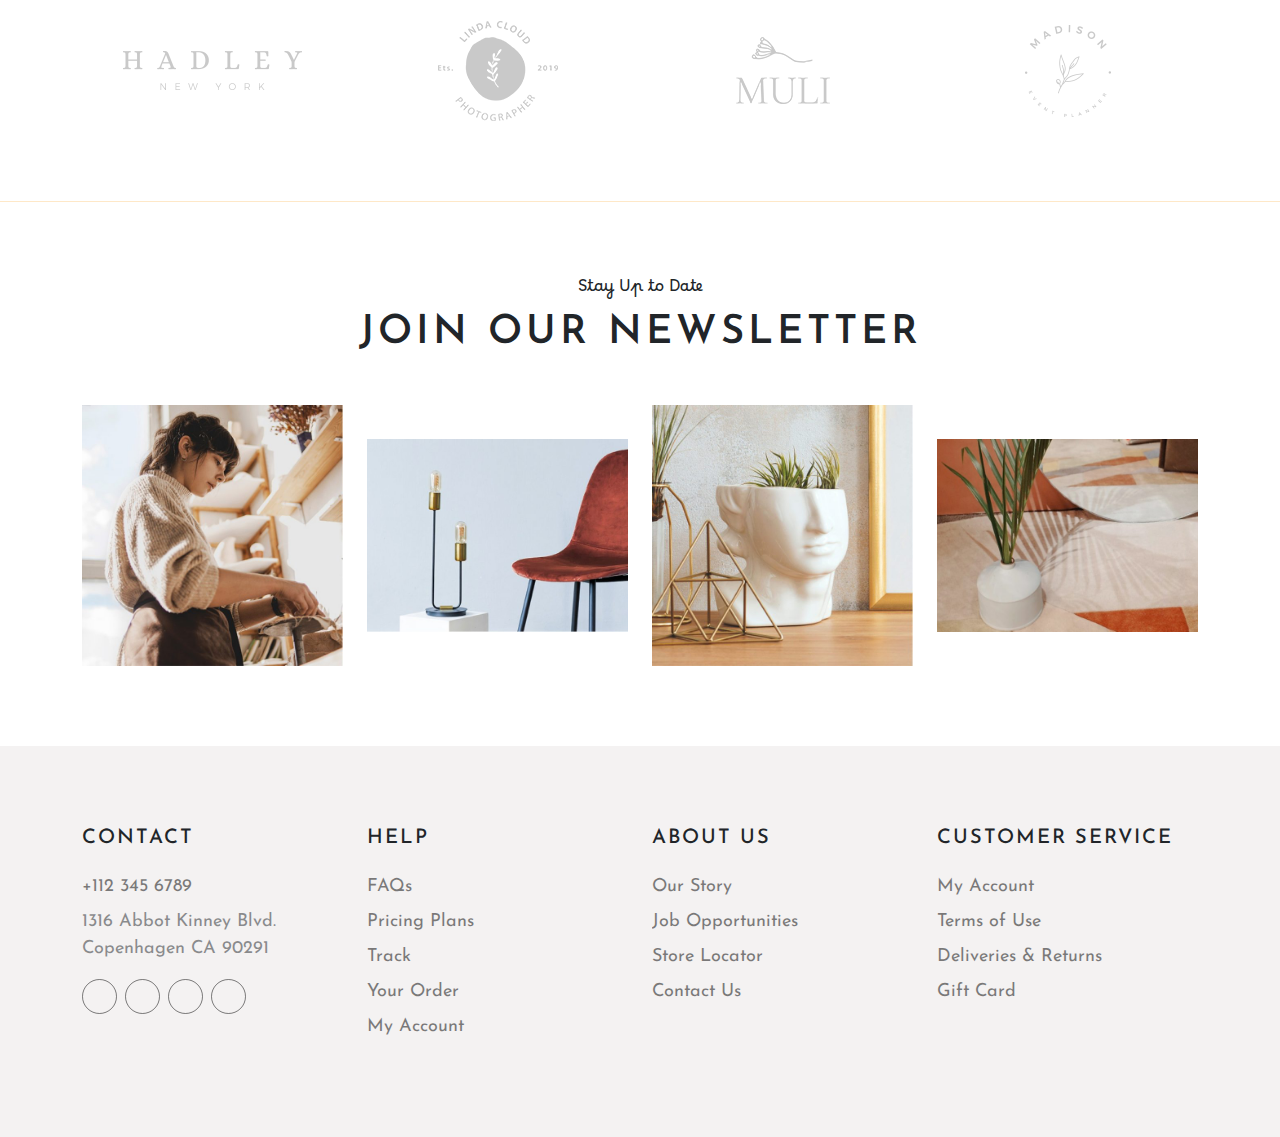
==== commit 66a539bc: "gaurav" ====
--- a/blog.html
+++ b/blog.html
@@ -79,7 +79,7 @@
   </header>
 
   <!-- baner section  -->
-  <section class=" about-bg">
+  <section class=" about-main-bg">
     <div class="padding-80 overlay">
       <div class="container">
         <div class="baner-content text-center">
--- a/css/style.css
+++ b/css/style.css
@@ -88,7 +88,7 @@
     background-position: center;
     background-size: cover;
 }
-.about-bg{
+.about-main-bg{
     background-image: url(../img/Home1_rev1.jpg);
     background-position: center;
     background-size: cover;
